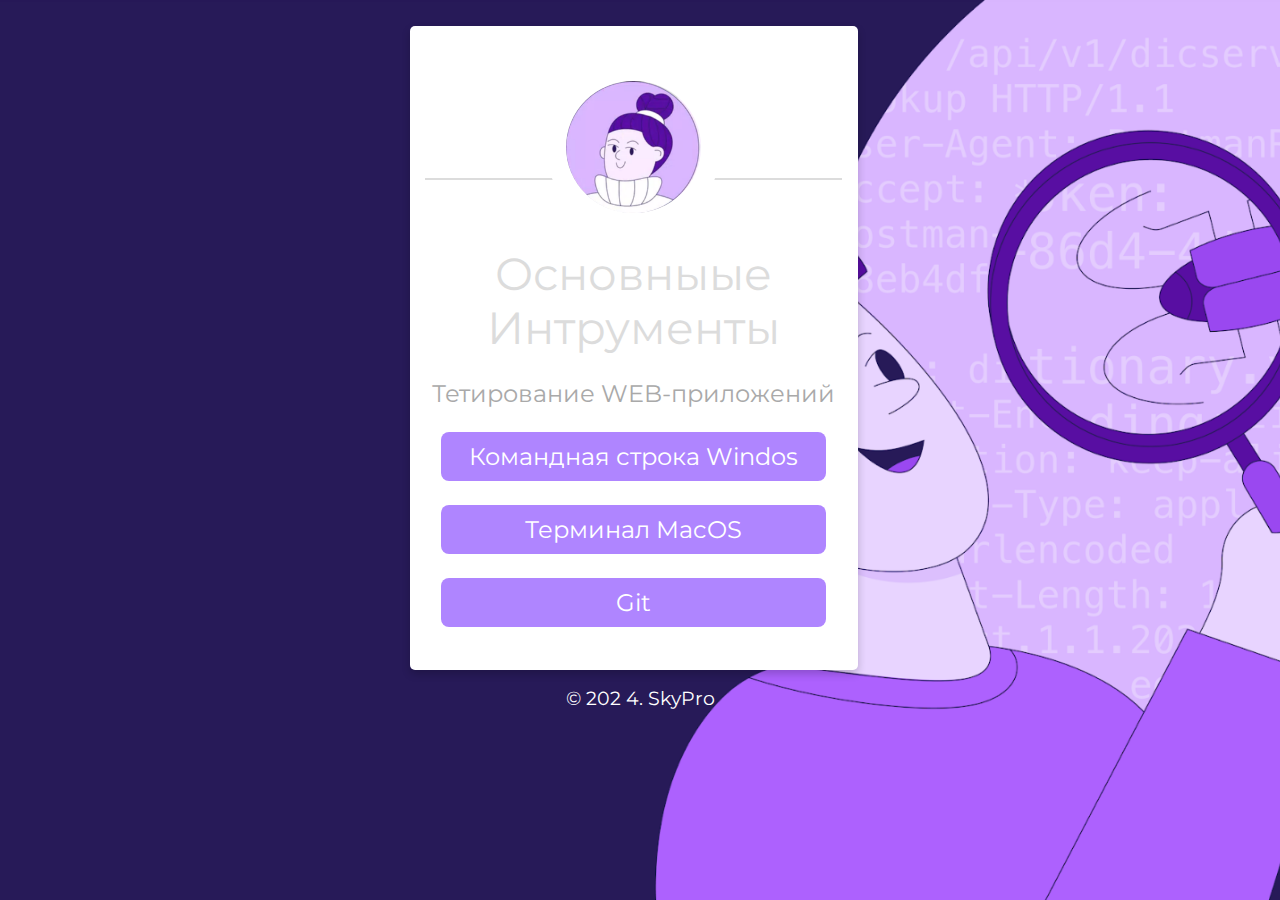
==== index.html @ 9b5699da "проверка изменений" ====
<!DOCTYPE html>
<html>
   <head>
      <title>Portal for QA</title>
      <link rel="stylesheet" type="text/css" href="css/style.css">
      <link rel="stylesheet" type="text/css" href="css/font-awesome.css">
      <link rel="shortcut icon" href="img/fav.ico" type="image/x-icon">
      <link href="https://fonts.googleapis.com/css?family=Montserrat:700" rel="stylesheet">
      <meta charset="utf-8">
      <meta name="viewport" content="width=device-width, initial-scale=1">
   </head>
   <body>
      <!--Card-->
      <div class="card animated fadeIn">
         <center><img class="center animated rollIn" src="img/ava.png" alt="avatar"></center>
         <hr>
         <div class="name">
            Основныые Интрументы
         </div>
         <p class="subtitle">Тетирование WEB-приложений</p>
         </p>
         <p class="location" align="center">
            <a href="html/cmd.html">Командная строка Windos</a>
         </p>
         <p class="location" align="center">
            <a href="html/mac.html">Терминал MacOS</a>
         </p>
          <p class="location" align="center">
            <a href="html/git.html">Git</a>
         </p>
         <p> <br>
         </p>
      </div>
      <!--footer-->
      <footer class="animated fadeIn">
         &copy; 202 4. SkyPro
      </footer>
   </body>
</html>
---- css/style.css ----
* {
	font-family: 'Montserrat', sans-serif;
}

body {
	width: 100%;
	margin: 0px;
	background-image: url(../img/bg.jpg);
	background-repeat: repeat-y no-repeat;
	background-size: cover;
	background-position: center;
	background-attachment: fixed;
}

.icons>a {
	text-decoration: none;
	color: darkgray;
}

.location>a {
	text-decoration: none;
	color: white;
}

.location:hover {
	box-shadow: 0 8px 16px 0 rgba(0, 0, 0, 0.2);
}


/*---------- Responsive Grid ---------------*/

@media screen and (min-width: 1001px) {
	.card {
		margin-left: 32%;
		margin-top: 2%;
		padding: 0px;
		background-color: white;
		box-shadow: 0 4px 8px 0 rgba(0, 0, 0, 0.2);
		transition: 0.3s;
		width: 35%;
		border-radius: 5px;
	}
	.card:hover {
		box-shadow: 0 8px 16px 0 rgba(0, 0, 0, 1);
	}
	img {
		border: 20px solid white;
		border-radius: 50%;
		margin-top: 8%;
		margin-bottom: -15% !important;
		width: 30%;
	}
	.name {
		text-align: center;
		font-size: 2.8em;
		color: gainsboro;
		margin-top: 15%;
		margin-bottom: auto;
		text-transform: capitalize;
	}
	hr {
		width: 93%;
		height: 2px;
		background-color: gainsboro;
		border: 0px;
	}
	.subtitle {
		text-align: center;
		font-size: 1.5em;
		color: darkgray;
	}
	.icons {
		font-size: 18px;
		text-align: center;
		margin-right: 0px;
		margin-left: 0px;
		color: darkgray;
		margin-bottom: 40px;
	}
	.location {
		text-align: center;
		color: white;
		font-size: 1.5em;
		display: block;
		background-color: rgba(175,133,255,1);
		padding: 10px;
		margin-left: 7%;
		margin-right: 7%;
		border-radius: 8px;
	}
}

@media (min-width: 100px) and (max-width: 728px) and (orientation:portrait) {
	body {
		width: 100%;
		margin: 0px;
		background: url(../img/bg.jpg) fixed no;
		overflow-x: hidden;
	}
	hr {
		width: 93%;
		height: 2px;
		background-color: gainsboro;
		border: 0px;
	}
	.card {
		margin-top: 10%;
		margin-left: 2%;
		margin-right: 0px;
		background-color: white;
		box-shadow: 0 4px 8px 0 rgba(0, 0, 0, 0.2);
		transition: 0.3s;
		width: 95%;
		border-radius: 5px;
	}
	.card:hover {
		box-shadow: 0 8px 16px 0 rgba(0, 0, 0, 1);
	}
	img {
		border: 15px solid white;
		margin-bottom: -20% !important;
		border-radius: 50%;
		width: 33%;
	}
	.name {
		padding-right: 4px;
		padding-left: 4px;
		text-align: center;
		font-size: 2.5em;
		color: gainsboro;
		margin-top: 16%;
		margin-bottom: auto;
		text-transform: capitalize;
	}
	.subtitle {
		text-align: center;
		font-size: 1.2em;
		color: darkgray;
	}
	.icons {
		font-size: 11px;
		text-align: center;
		margin-right: 0px;
		margin-left: 0px;
		color: darkgray;
		margin-bottom: 40px;
	}
	.location {
		text-align: center;
		color: white;
		font-size: 0.8em;
		display: block;
		background-color: rgba(175,133,255,1);
		padding: 10px;
		margin-left: 7%;
		margin-right: 7%;
		border-radius: 8px;
	}
}

@media (min-width: 100px) and (max-width: 728px) and (orientation:landscape) {
	body {
		width: 100%;
		margin: 0px;
		background: url(../img/bg.jpg) fixed no;
		overflow-x: hidden;
	}
	hr {
		width: 93%;
		height: 2px;
		background-color: gainsboro;
		border: 0px;
	}
	.card {
		margin-top: 6%;
		margin-left: 9%;
		margin-right: 0px;
		background-color: white;
		box-shadow: 0 4px 8px 0 rgba(0, 0, 0, 0.2);
		transition: 0.3s;
		width: 80%;
		border-radius: 5px;
	}
	.card:hover {
		box-shadow: 0 8px 16px 0 rgba(0, 0, 0, 1);
	}
	img {
		border: 15px solid white;
		margin-bottom: -15% !important;
		border-radius: 50%;
		width: 25%;
	}
	.name {
		padding-right: 4px;
		padding-left: 4px;
		text-align: center;
		font-size: 2.8em;
		color: gainsboro;
		margin-top: 16%;
		margin-bottom: auto;
		text-transform: capitalize;
	}
	.subtitle {
		text-align: center;
		font-size: 1.9em;
		color: darkgray;
	}
	.icons {
		font-size: 18px;
		text-align: center;
		margin-right: 0px;
		margin-left: 0px;
		color: darkgray;
		margin-bottom: 40px;
	}
	.location {
		text-align: center;
		color: white;
		font-size: 1.5em;
		display: block;
		background-color: rgba(175,133,255,1);
		padding: 10px;
		margin-left: 7%;
		margin-right: 7%;
		border-radius: 8px;
	}
}

@media only screen and (min-width: 728px) and (max-width: 1000px) {
	body {
		width: 100%;
		margin: 0px;
		background: url(../img/bg.jpg) fixed no;
		overflow-x: hidden;
	}
	hr {
		width: 93%;
		height: 2px;
		background-color: gainsboro;
		border: 0px;
	}
	.card {
		margin-top: 4%;
		margin-left: 13%;
		align-content: center;
		background-color: white;
		box-shadow: 0 4px 8px 0 rgba(0, 0, 0, 0.2);
		transition: 0.3s;
		width: 75%;
		border-radius: 5px;
	}
	.card:hover {
		box-shadow: 0 8px 16px 0 rgba(0, 0, 0, 1);
	}
	img {
		border: 15px solid white;
		margin-bottom: -18% !important;
		border-radius: 50%;
		width: 30%;
	}
	.name {
		text-align: center;
		font-size: 2.5em;
		color: gainsboro;
		margin-top: 16%;
		margin-bottom: auto;
		text-transform: capitalize;
	}
	.subtitle {
		text-align: center;
		font-size: 2em;
		color: darkgray;
	}
	.icons {
		font-size: 15px;
		text-align: center;
		margin-right: 0px;
		margin-left: 0px;
		color: darkgray;
		margin-bottom: 40px;
	}
	.location {
		text-align: center;
		color: white;
		font-size: 1.8em;
		display: block;
		background-color: rgba(175,133,255,1);
		padding: 10px;
		margin-left: 7%;
		margin-right: 7%;
		border-radius: 8px;
	}
}


/*---------- Responsive Grid Ends ---------------*/
footer {
	text-align: center;
	color: white;
	font-size: 1.2em
}
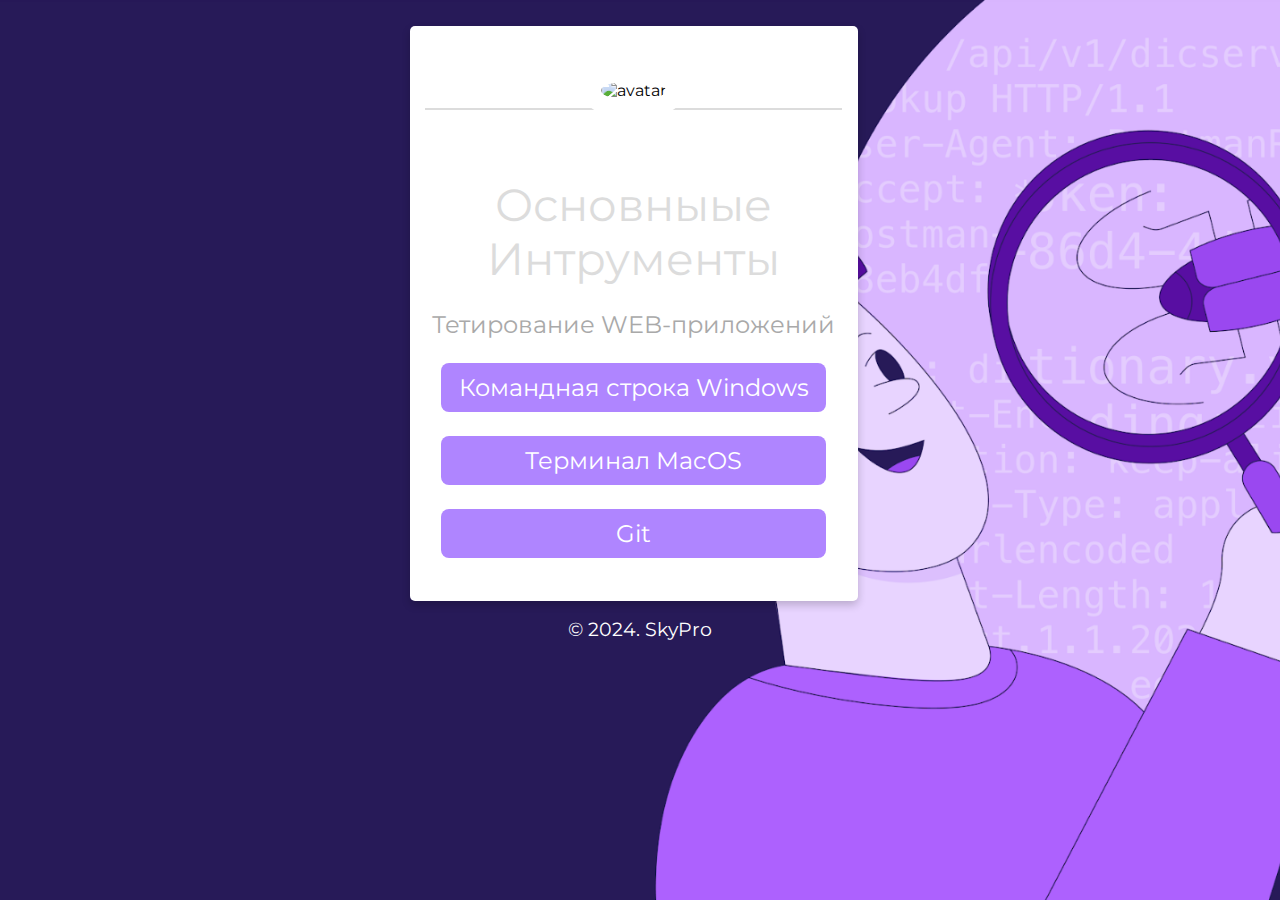
==== commit db7ca07e: "правки в файле дефектов и исправлений, а также попытка заменить аву" ====
--- a/index.html
+++ b/index.html
@@ -12,7 +12,7 @@
    <body>
       <!--Card-->
       <div class="card animated fadeIn">
-         <center><img class="center animated rollIn" src="img/ava.png" alt="avatar"></center>
+         <center><img class="center animated rollIn" src="img/ava new copy.jpg" alt="avatar"></center>
          <hr>
          <div class="name">
             Основныые Интрументы
@@ -20,7 +20,7 @@
          <p class="subtitle">Тетирование WEB-приложений</p>
          </p>
          <p class="location" align="center">
-            <a href="html/cmd.html">Командная строка Windos</a>
+            <a href="html/cmd.html">Командная строка Windows</a>
          </p>
          <p class="location" align="center">
             <a href="html/mac.html">Терминал MacOS</a>
@@ -33,7 +33,7 @@
       </div>
       <!--footer-->
       <footer class="animated fadeIn">
-         &copy; 202 4. SkyPro
+         &copy; 2024. SkyPro
       </footer>
    </body>
 </html>
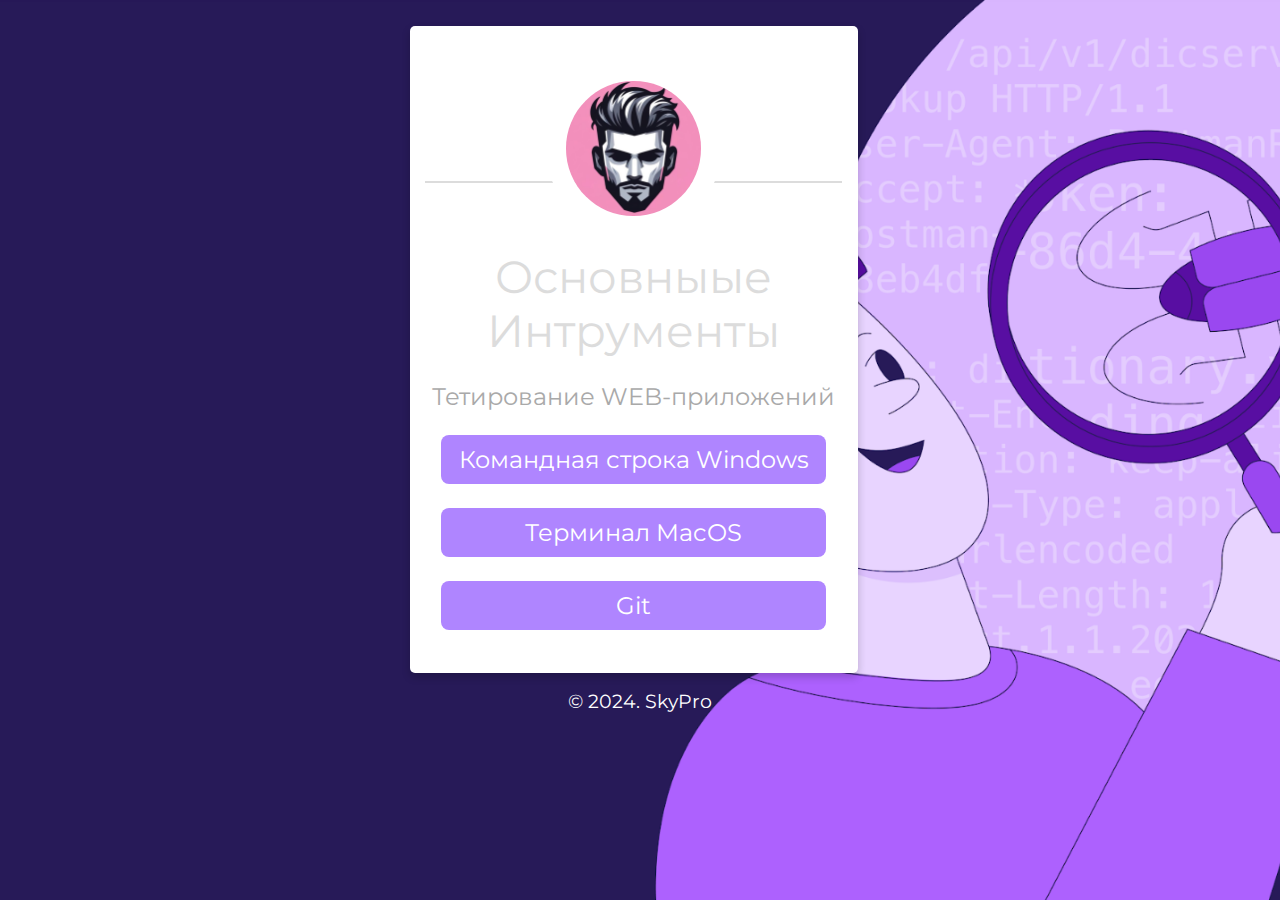
==== commit b446f5b8: "поправил ссылку на замену авы" ====
--- a/index.html
+++ b/index.html
@@ -12,7 +12,7 @@
    <body>
       <!--Card-->
       <div class="card animated fadeIn">
-         <center><img class="center animated rollIn" src="img/ava new copy.jpg" alt="avatar"></center>
+         <center><img class="center animated rollIn" src="img/ava_new_copy.jpg" alt="avatar"></center>
          <hr>
          <div class="name">
             Основныые Интрументы
